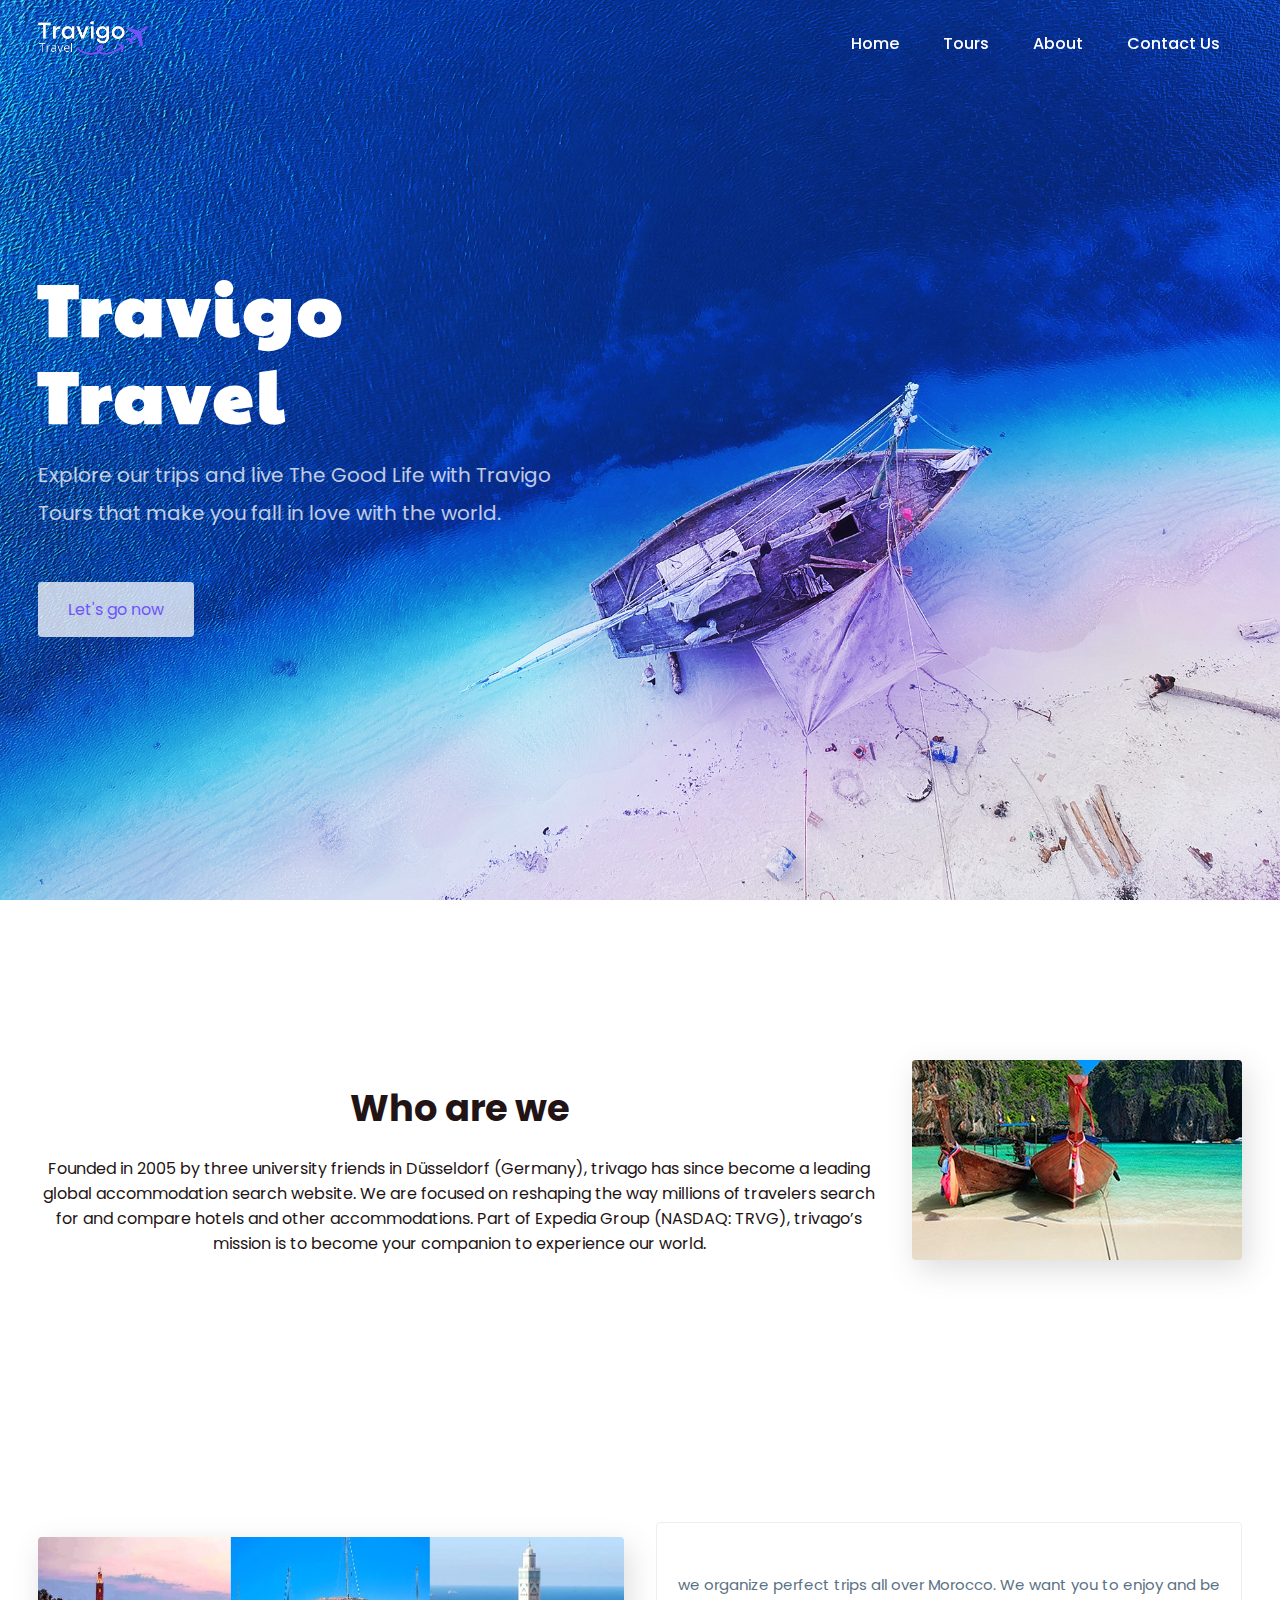
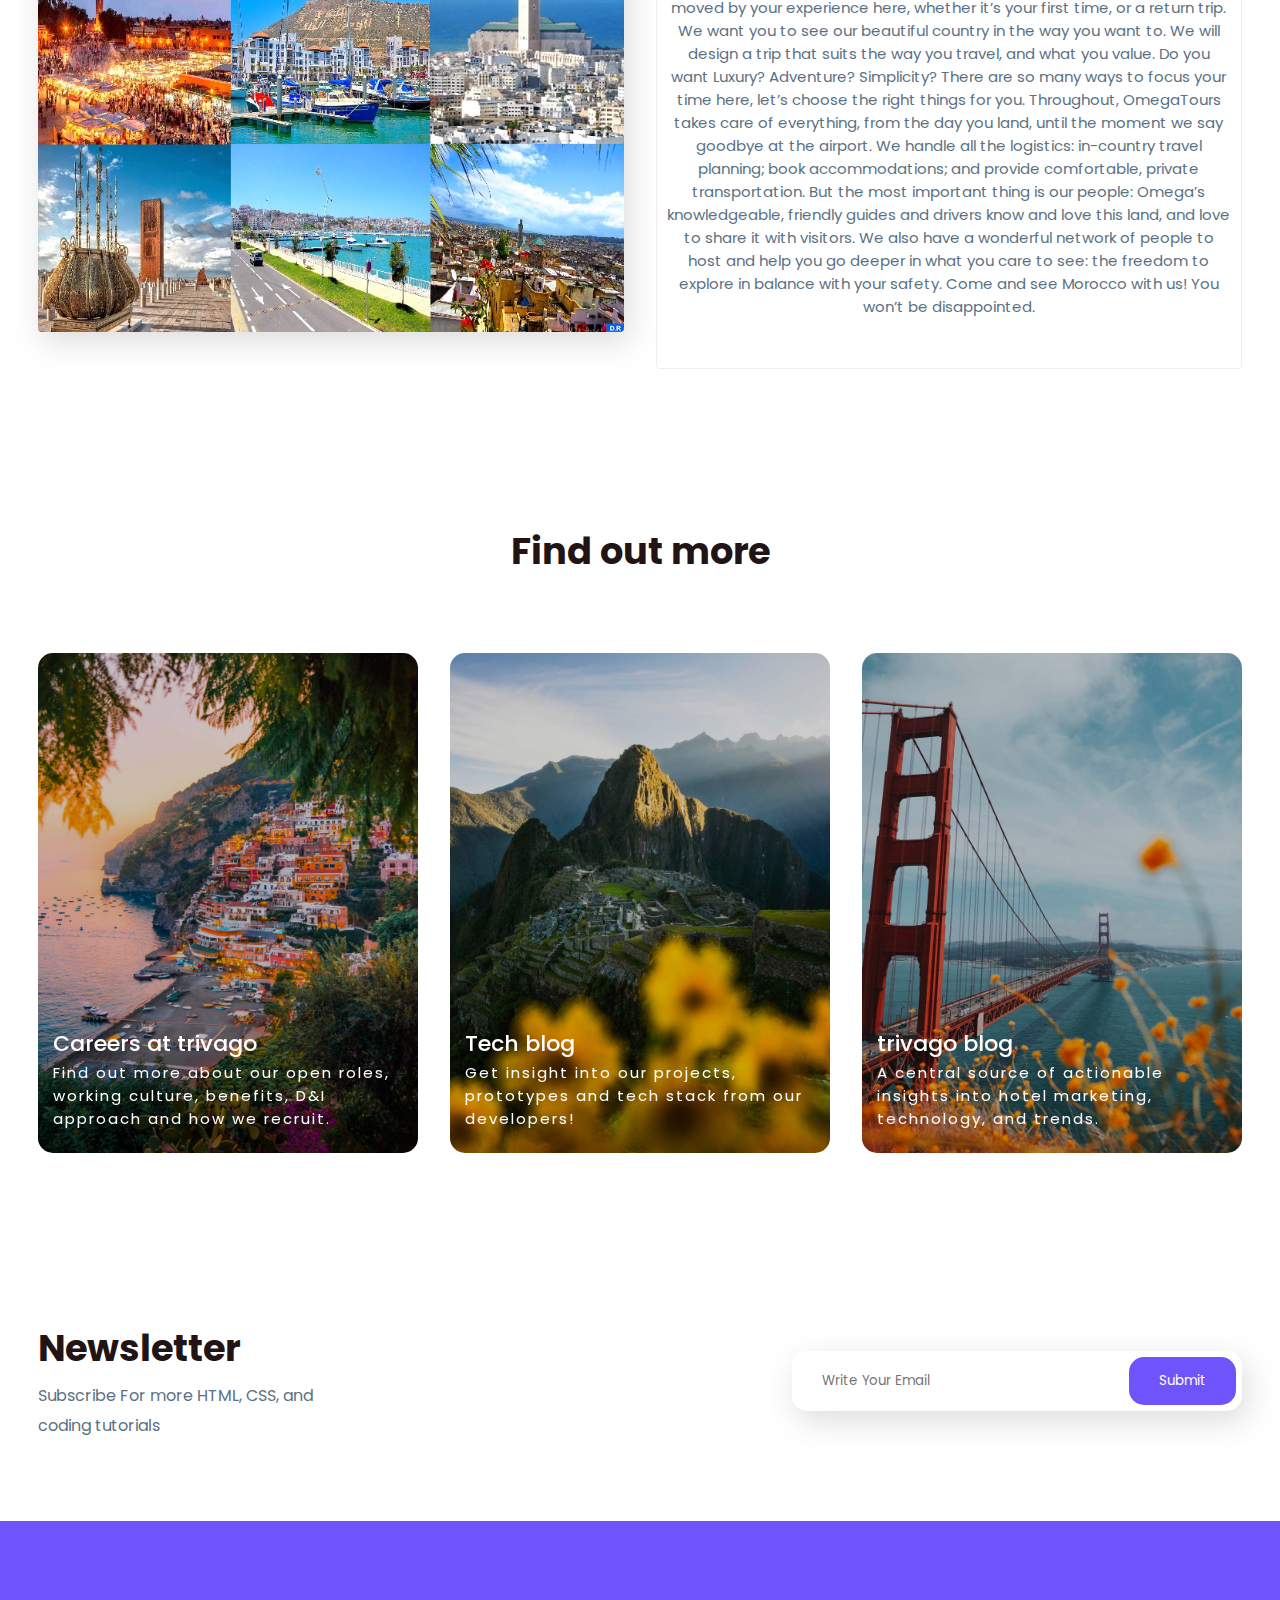
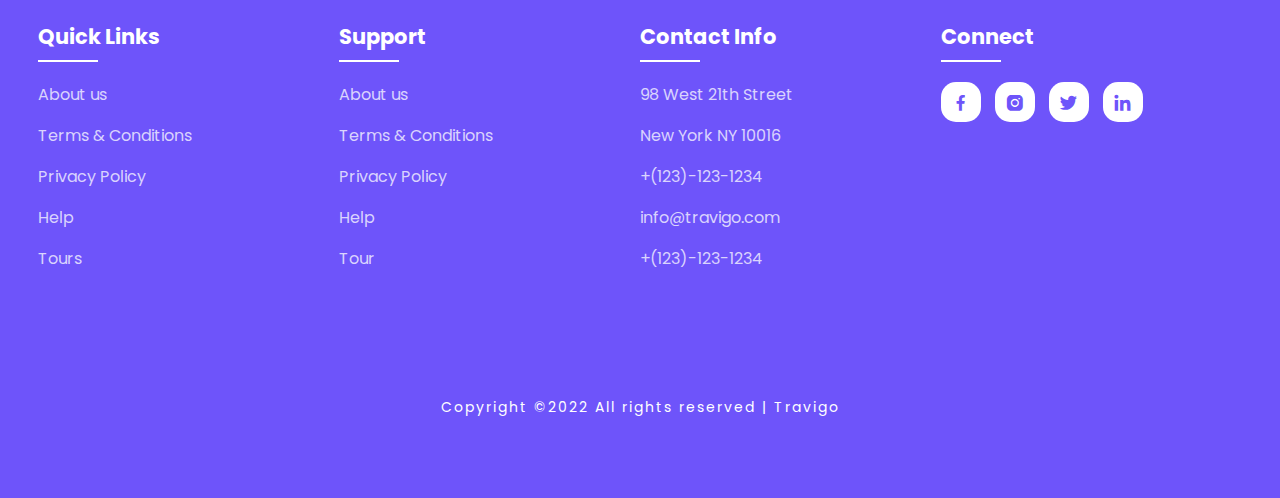
==== about.html @ 65f476f2 "upload the finished template" ====
<!DOCTYPE html>
<html>
<head>
	<meta charset="utf-8">
	<meta name="viewport" content="width=device-width, initial-scale=1">
	<title>Travigo - Travel for everyone</title>
	<link rel="stylesheet" type="text/css" href="css/style.css">

	<link rel="stylesheet"
  href="https://unpkg.com/boxicons@latest/css/boxicons.min.css">

  <link rel="preconnect" href="https://fonts.googleapis.com">
  <link rel="preconnect" href="https://fonts.gstatic.com" crossorigin>
  <link href="https://fonts.googleapis.com/css2?family=Paytone+One&family=Poppins:wght@100;200;300;400;500;600;700;800;900&display=swap" rel="stylesheet">

</head>
<body>
	<!--header--->
	<header>
		<a href="index.html" class="logo">
			<img src="./img/travigo-png-black2.png" alt="Travigo Logo" width="110px" class="hide-logo" id="black-logo">
			<img src="./img/travigo-png-white2.png" alt="Travigo Logo" width="110px" id="white-logo">
		</a>
		<div class="bx bx-menu" id="menu-icon"></div>

		<ul class="navbar">
			<li><a href="index.html">Home</a></li>
			<li><a href="tours.html">Tours</a></li>
			<li><a href="about.html">About</a></li>
			<li><a href="contact.html">Contact Us</a></li>
		</ul>
	</header>

	<!--Home section--->
	<section class="home" id="home">
		<div class="home-text">
			<h1>Travigo <br> Travel</h1>
			<p>Explore our trips and live The Good Life with Travigo <br> Tours that make you fall in love with the world.</p>
			<a href="#" class="home-btn">Let's go now</a>
		</div>
	</section>

	<!--container--->
	<section class="container">

		<div class="row-items">
			<div class="container">
				
				<div class="title">
					<h2>Who are we</h2>
				</div>
				<br>
				<p>Founded in 2005 by three university friends in Düsseldorf (Germany), trivago has since become a leading global accommodation search website. We are focused on reshaping the way millions of travelers search for and compare hotels and other accommodations. Part of Expedia Group (NASDAQ: TRVG), trivago’s mission is to become your companion to experience our world. </p>
			</div>
			<div class="container-img-b">
				<img src="img/tourism.jpg">
			</div>

		</div>
	</section>

	<!--container--->
	<section class="container">
		<div class="row-items">
			<div class="container-img-b">
				<img src="img/maroc.jpg">
			</div>
			<div class="container-box">
				<p>we organize perfect trips all over Morocco.
					We want you to enjoy and be moved by your experience here, whether it’s your first time, or a return trip.
					
					We want you to see our beautiful country in the way you want to.
					
					We will design a trip that suits the way you travel, and what you value.
					
					Do you want Luxury? Adventure? Simplicity? There are so many ways to focus your time here, let’s choose the right things for you.
					
					Throughout, OmegaTours takes care of everything, from the day you land, until the moment we say goodbye at the airport.
					
					We handle all the logistics: in-country travel planning; book accommodations; and provide comfortable, private transportation.
					
					But the most important thing is our people: Omega’s knowledgeable, friendly guides and drivers know and love this land, and love to share it with visitors.
					
					We also have a wonderful network of people to host and help you go deeper in what you care to see: the freedom to explore in balance with your safety.
					Come and see Morocco with us! You won’t be disappointed. </p>
			</div>
			

		</div>
	</section>

	<!--destination section--->
	<section class="destination" id="destination">
		<div class="title">
			<h2>Find out more</h2>
		</div>

		<div class="destination-content">
			<div class="blog-content">
				<img src="img/img-1.jpg">
				<h5>Careers at trivago</h5>
				<p>Find out more about our open roles, working culture, benefits, D&I approach and how we recruit.</p>
			</div>

			<div class="blog-content">
				<img src="img/img-2.jpg">
				<h5>Tech blog</h5>
				<p>Get insight into our projects, prototypes and tech stack from our developers!</p>
			</div>

			<div class="blog-content">
				<img src="img/img-3.jpg">
				<h5>trivago blog</h5>
				<p>A central source of actionable insights into hotel marketing, technology, and trends.</p>
			</div>

		</div>
	</section>

	<!--Newsletter--->
	<section class="newsletter">
		<div class="news-text">
			<h2>Newsletter</h2>
			<p>Subscribe For more HTML, CSS, and <br> coding tutorials</p>
		</div>

		<div class="send">
			<form>
				<input type="email" placeholder="Write Your Email" required>
				<input type="submit" value="Submit">
			</form>
		</div>
	</section>

	<!--footer--->
	<section id="contact">
		<div class="footer">
			<div class="main">
				<div class="list">
					<h4>Quick Links</h4>
					<ul>
						<li><a href="#">About us</a></li>
						<li><a href="#">Terms & Conditions</a></li>
						<li><a href="#">Privacy Policy</a></li>
						<li><a href="#">Help</a></li>
						<li><a href="#">Tours</a></li>
					</ul>
				</div>

				<div class="list">
					<h4>Support</h4>
					<ul>
						<li><a href="#">About us</a></li>
						<li><a href="#">Terms & Conditions</a></li>
						<li><a href="#">Privacy Policy</a></li>
						<li><a href="#">Help</a></li>
						<li><a href="#">Tour</a></li>
					</ul>
				</div>

				<div class="list">
					<h4>Contact Info</h4>
					<ul>
						<li><a href="#">98 West 21th Street</a></li>
						<li><a href="#">New York NY 10016</a></li>
						<li><a href="#">+(123)-123-1234</a></li>
						<li><a href="#">info@travigo.com</a></li>
						<li><a href="#">+(123)-123-1234</a></li>
					</ul>
				</div>

				<div class="list">
					<h4>Connect</h4>
					<div class="social">
						<a href="#"><i class='bx bxl-facebook' ></i></a>
						<a href="#"><i class='bx bxl-instagram-alt' ></i></a>
						<a href="#"><i class='bx bxl-twitter' ></i></a>
						<a href="#"><i class='bx bxl-linkedin' ></i></a>
					</div>
				</div>
			</div>
		</div>

		<div class="end-text">
			<p>Copyright ©2022 All rights reserved | Travigo</p>
		</div>
	</section>

	<!--link to js--->
	<script type="text/javascript" src="js/script.js"></script>

</body>
</html>
---- css/style.css ----
*{
	padding: 0;
	margin: 0;
	box-sizing: border-box;
	font-family: 'Poppins', sans-serif;
	text-decoration: none;
	list-style: none;
	scroll-behavior: smooth;
}
:root{
	--bg-color: #fff;
	--text-color: #221314;
	--second-color: #5a7184;
	--main-color: #6e54fa;
	--big-font: 6rem;
	--h2-font: 3rem;
	--p-font: 1.1rem;
}
body{
	background: var(--bg-color);
	color: var(--text-color);
}

header{
	position: fixed;
	top: 0;
	right: 0;
	width: 100%;
	z-index: 1000;
	display: flex;
	align-items: center;
	justify-content: space-between;
	background: transparent;
	padding: 30px 18%;
	transition: ease .40s;
}
.logo{
	font-size: 35px;
	font-weight: 600;
	letter-spacing: 1px;
	color: var(--bg-color);
}
.navbar{
	display: flex;
}
.navbar a{
	color: var(--bg-color);
	font-size: var(--p-font);
	font-weight: 500;
	padding: 10px 22px;
	border-radius: 4px;
	transition: ease .40s;
}
.navbar a:hover{
	background: var(--bg-color);
	color: var(--text-color);
	box-shadow: 5px 10px 30px rgb(85 85 85 / 20%);
	border-radius: 4px;
}
#menu-icon{
	color: #000;
	font-size: 35px;
	z-index: 10001;
	cursor: pointer;
	display: none;
}

section{
	padding: 80px 18%;
}
.home{
	position: relative;
	width: 100%;
	height: 100vh;
	background: url(../img/background.jpg);
	background-size: cover;
	background-position: center;
	display: grid;
	grid-template-columns: repeat(1, 1fr);
	align-items: center;
}
/* tours background */
.tours {
	background: url(../img/tours/6.jpg) no-repeat center center / cover;
}
/* contact background */
.contact {
	background: url(../img/tours/7.jpg) no-repeat center center / cover;
}
.home-text h1{
	font-size: var(--big-font);
	line-height: 1.2;
	color: var(--bg-color);
	font-family: 'Paytone One', sans-serif;
	letter-spacing: 4px;
	margin-bottom: 20px;
}
.home-text p{
	color: #ffffffbf;
	font-size: 20px;
	font-weight: 400;
	line-height: 38px;
	margin-bottom: 50px;
}
.home-btn{
	display: inline-block;
	font-size: 16px;
	padding: 15px 30px;
	background: #ffffffbf;
	color: var(--main-color);
	border-radius: 4px;
	transition: ease .40s;
}
.home-btn:hover{
	background: var(--bg-color);
	transform: scale(1.1);
}
header.sticky{
	background: var(--bg-color);
	padding: 10px 18%;
	box-shadow: rgba(33,35,38, 0.1) 0px 10px 10px -10px;
}
.sticky .logo{
	color: var(--text-color);
}
.hide-logo {
	display: none;
}
.sticky .navbar a{
	color: var(--text-color);
} 

.text h2{
	font-size: var(--h2-font);
	line-height: 1.1;
}
.row-items{
	display: grid;
	grid-template-columns: repeat(auto-fit, minmax(250px, auto));
	grid-gap: 2rem;
	align-items: center;
	text-align: center;
	margin-top: 5rem;
}
.container-box{
	background: var(--bg-color);
	border: 1px solid #f0eded;
	padding: 50px 10px;
	border-radius: 4px;
	transition: all 1s ease 0s;
	cursor: pointer;
}
.container-img img{
	height: 85px;
	width: 85px;
	padding: 15px;
	background: var(--bg-color);
	box-shadow: 5px 10px 30px rgb(85 85 85 / 20%);
	border-radius: 4px;
	margin-bottom: 15px;
	cursor: pointer;
}
.container-img-b img{
	width: 100%;
	background: var(--bg-color);
	box-shadow: 5px 10px 30px rgb(85 85 85 / 20%);
	border-radius: 4px;
	margin-bottom: 15px;
	cursor: pointer;
}
.container-box h4{
	font-size: 24px;
	font-weight: 600;
	margin-bottom: 8px;
}
.container-box p{
	font-size: 15px;
	color: var(--second-color);
}
.container-box:hover{
	box-shadow: 5px 30px 56.1276px rgb(55 55 55 / 12%);
	border: 1px solid transparent;
	transform: translateY(-3px);
}

.title{
	text-align: center;
}
.title h2{
	font-size: var(--h2-font);
	line-height: 1.2;
}
.package-content{
	display: grid;
	grid-template-columns: repeat(auto-fit, minmax(200px, auto));
	grid-gap: 2rem;
	align-items: center;
	margin-top: 5rem;
}
.thum{
	position: relative;
	transition: all .3s cubic-bezier(.445,.05,.55,.95);
	will-change: filter;
	cursor: pointer;
}
.thum img{
	width: 100%;
	height: auto;
}
.thum h3{
	position: absolute;
	font-size: 30px;
	font-weight: 600;
	text-align: right;
	color: var(--bg-color);
	top: 36px;
	right: 40px;
}
.dest-content{
	display: flex;
	flex-wrap: wrap;
	align-items: center;
	justify-content: space-between;
	padding-top: 24px;
}
.stars i{
	color: var(--main-color);
	font-size: 20px;
}
.location h4{
	font-size: 24px;
	font-weight: 600;
	margin-bottom: 8px;
}
.location p{
	font-size: 15px;
	color: var(--second-color);
}
.thum:hover{
	filter: brightness(100%) hue-rotate(45deg);
	transform: scale(1.04);
}

.destination-content{
	display: grid;
	grid-template-columns: repeat(auto-fit, minmax(340px, auto));
	grid-gap: 2rem;
	align-items: center;
	margin-top: 5rem;
}
.col-content, .blog-content{
	position: relative;
}
.col-content img, .blog-content img{
	width: 100%;
	height: 500px;
	object-fit: cover;
	border-radius: 15px;
	filter: brightness(80%);
	transition: all .3s cubic-bezier(.495,.05,.55,.95);
	will-change: filter;
}
.col-content h5{
	position: absolute;
	font-size: 22px;
	font-weight: 500;
	color: var(--bg-color);
	left: 15px;
	bottom: 60px;
}
.blog-content h5{
	position: absolute;
	font-size: 22px;
	font-weight: 500;
	color: var(--bg-color);
	left: 15px;
	bottom: 100px;
}
.col-content p, .blog-content p{
	position: absolute;
	font-size: 15px;
	color: var(--bg-color);
	left: 15px;
	bottom: 30px;
	letter-spacing: 2px;
}
.col-content img:hover{
	filter: brightness(100%) hue-rotate(45deg);
	transform: scale(1.04);
	cursor: pointer;
}
.blog-content img:hover{
	filter: brightness(30%);
	-webkit-filter: brightness(30%);
    -webkit-transition: all 1s ease;
    -moz-transition: all 1s ease;
    -o-transition: all 1s ease;
    -ms-transition: all 1s ease;
    transition: all 1s ease;
	cursor: pointer;
}

.newsletter{
	display: flex;
	flex-wrap: wrap;
	align-items: center;
	justify-content: space-between;
	grid-gap: 3rem;
}
.news-text h2{
	font-size: var(--h2-font);
	margin-bottom: 5px;
}
.news-text p{
	font-size: var(--p-font);
	color: var(--second-color);
	line-height: 30px;
}
.newsletter form{
	max-width: 100%;
	width: 450px;
	position: relative;
}
.newsletter form input:first-child{
	display: inline-block;
	width: 100%;
	padding: 20px 150px 20px 30px;
	box-shadow: 5px 10px 30px rgb(85 85 85 / 20%);
	outline: none;
	border: none;
	border-radius: 15px;
}
.newsletter form input:last-child{
	display: inline-block;
	position: absolute;
	outline: none;
	border: none;
	padding: 14px 30px;
	border-radius: 15px;
	background: var(--main-color);
	color: var(--bg-color);
	top: 6px;
	right: 6px;
	cursor: pointer;
}

#contact{
	background: var(--main-color);
}
.main{
	display: flex;
	flex-wrap: wrap;
}
.footer{
	padding: 20px 0;
}
.list{
	width: 25%;
}
.list h4{
	font-size: 21px;
	color: var(--bg-color);
	margin-bottom: 30px;
	position: relative;
}
.list h4::before{
	content: "";
	position: absolute;
	height: 2px;
	width: 60px;
	left: 0;
	bottom: -10px;
	background: var(--bg-color);
}
.list ul li:not(last-child) {
	margin-bottom: 16px;
}
.list ul li a{
	color: #ffffffbf;
	font-size: var(--p-font);
	display: block;
	transition: .3s;
}
.list ul li a:hover{
	color: var(--bg-color);
	transform: translateX(14px);
}
.list .social a{
	height: 40px;
	width: 40px;
	background: var(--bg-color);
	color: var(--main-color);
	display: inline-flex;
	align-items: center;
	justify-content: center;
	font-size: 21px;
	border-radius: 15px;
	transition: .3s;
	margin-right: 10px;
}
.list .social a:hover{
	transform: scale(1.1);
}
.end-text{
	text-align: center;
	padding-top: 90px;
}
.end-text p{
	color: var(--bg-color);
	font-size: 14px;
	letter-spacing: 2px;
}

@media (max-width: 1400px){
	header{
		padding: 17px 3%;
		transition: .2s;
	}
	header.sticky{
		padding: 10px 3%;
		transition: .2s;
	}
	section{
		padding: 80px 3%;
		transition: .2s;
	}
	:root{
		--big-font: 4.5rem;
	  --h2-font: 2.3rem;
	  --p-font: 1rem;
	  transition: .2s;
	}
}

@media (max-width: 1040px){
	#menu-icon{
		display: block;
	}
	.stick #menu-icon{
		color: var(--text-color);
	}
	.home{
		height: 88vh;
	}
	.navbar{
		position: absolute;
		top: 0;
		right: -100%;
		width: 270px;
		height: 120vh;
		background: #1067cc;
		display: flex;
		flex-direction: column;
		align-items: center;
		padding: 150px 30px;
		transition: 0.5s all;
	}
	.navbar a{
		display: block;
		margin: 1.2rem 0;
	}
	.sticky .navbar a{
		color: var(--bg-color);
	}
	.navbar a:hover{
		color: var(--text-color);
	}
	.open{
		right: 0;
	}
	.list{
		width: 50%;
		margin-bottom: 12px;
	}
}

@media (max-width: 575px){
	.list{
		width: 100%;
	}
	.newsletter form{
		width: 350px;
	}
	:root{
		--big-font: 3.8rem;
	  --h2-font: 1.8rem;
	  transition: .2s;
	}
	.text{
		text-align: center;
	}
	.home{
		height: 85vh;
		transition: .2s;
	}
}
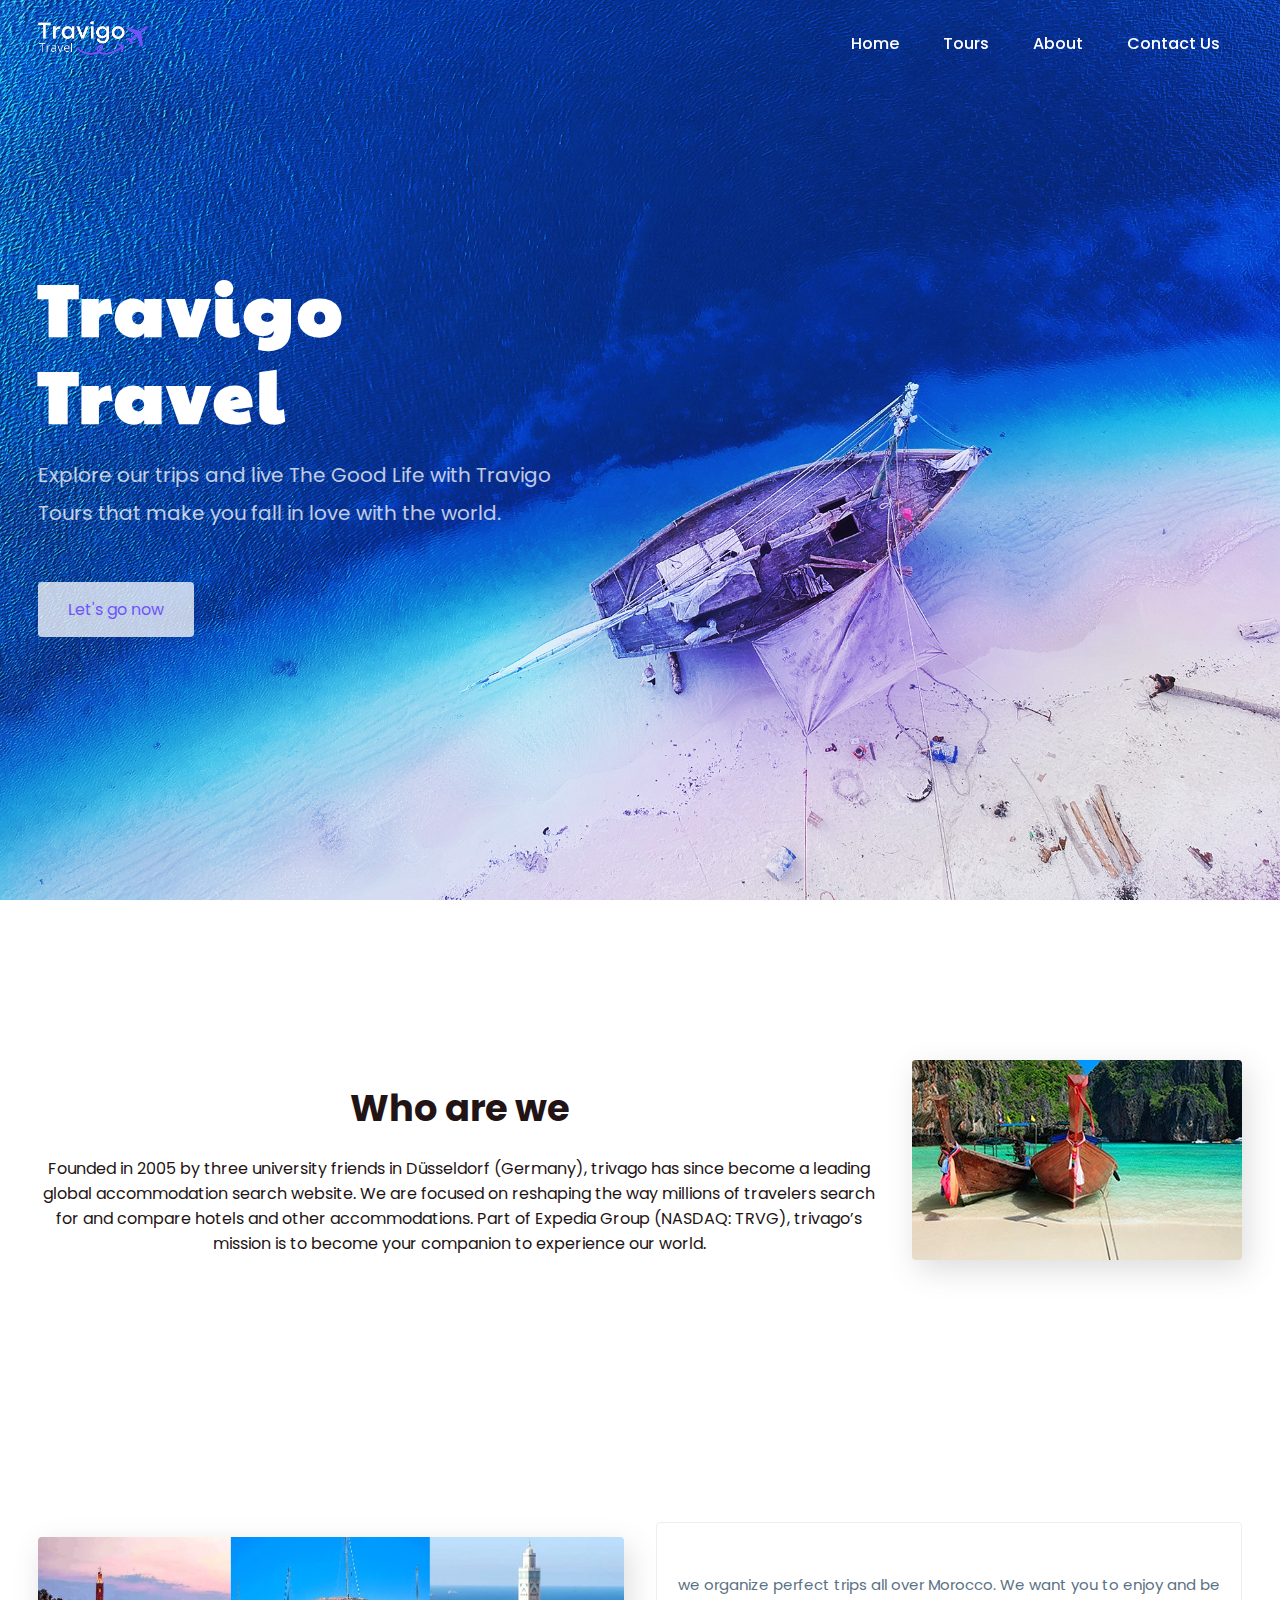
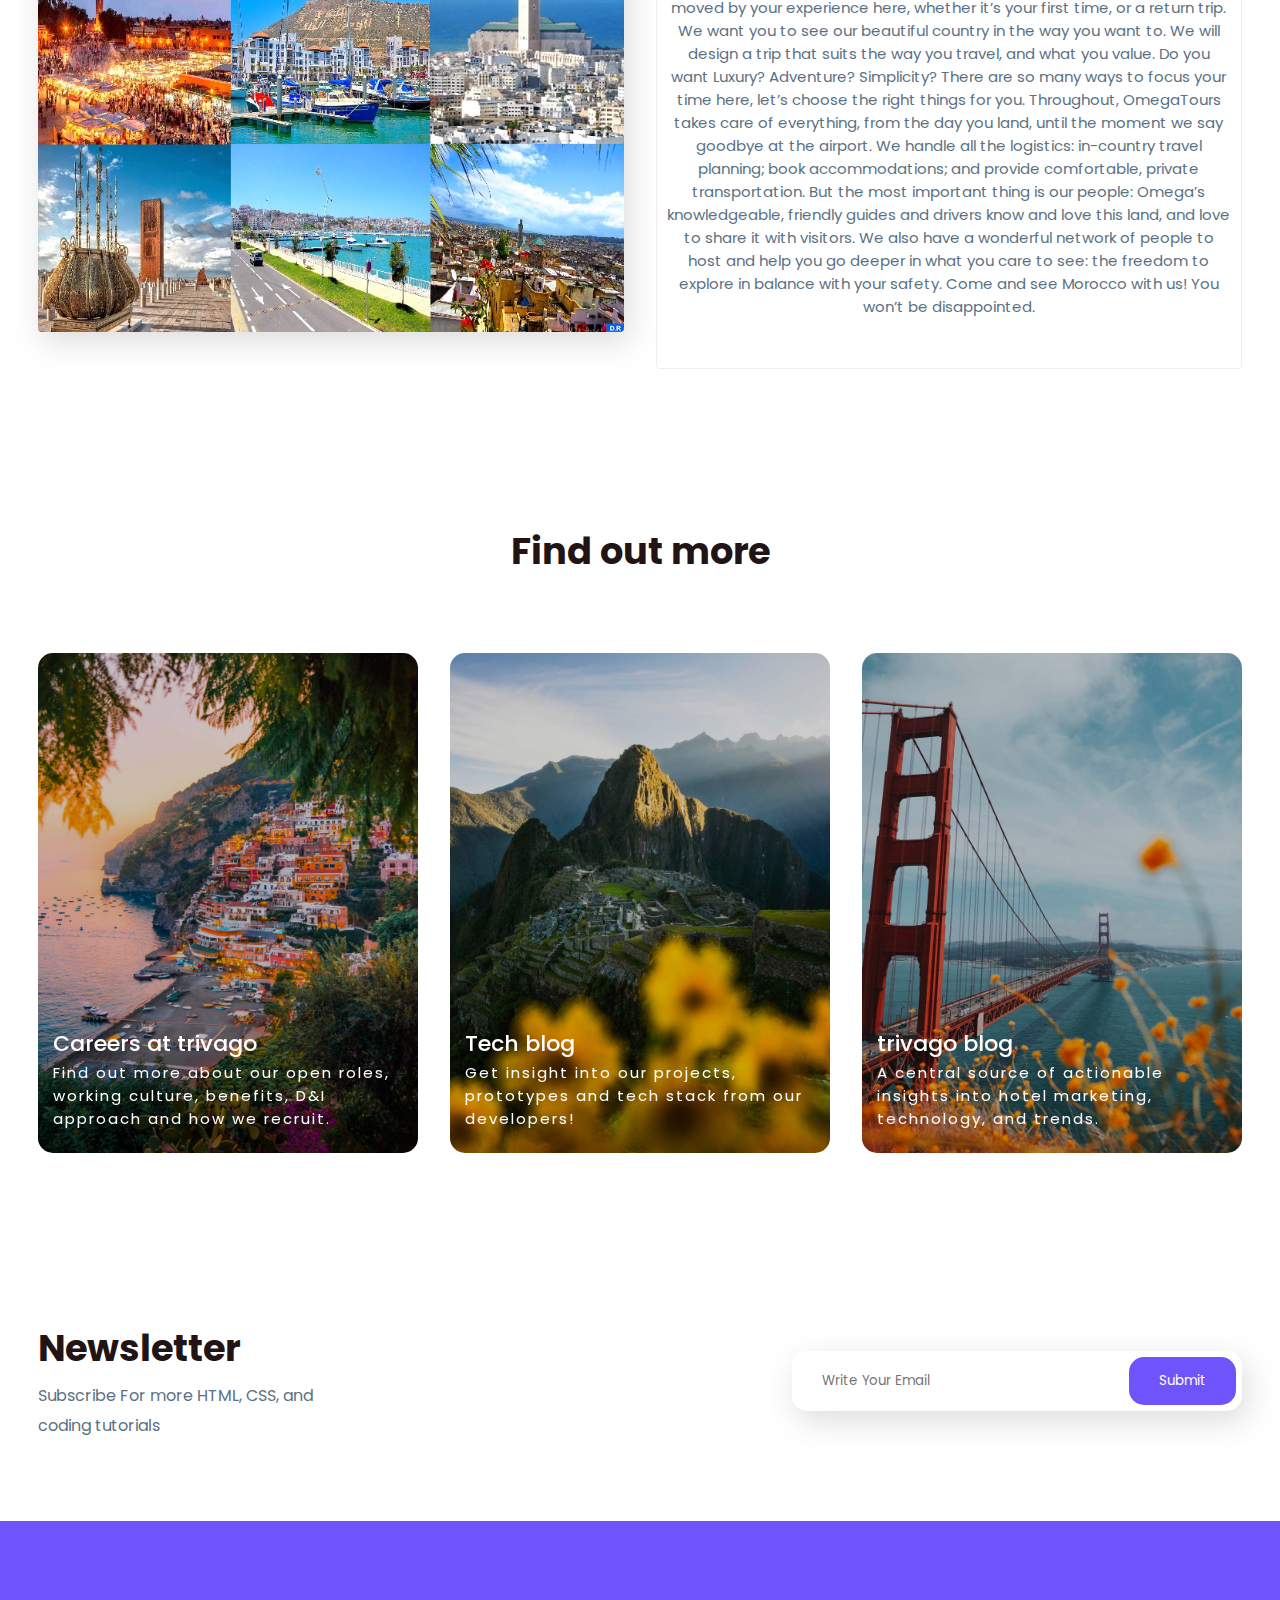
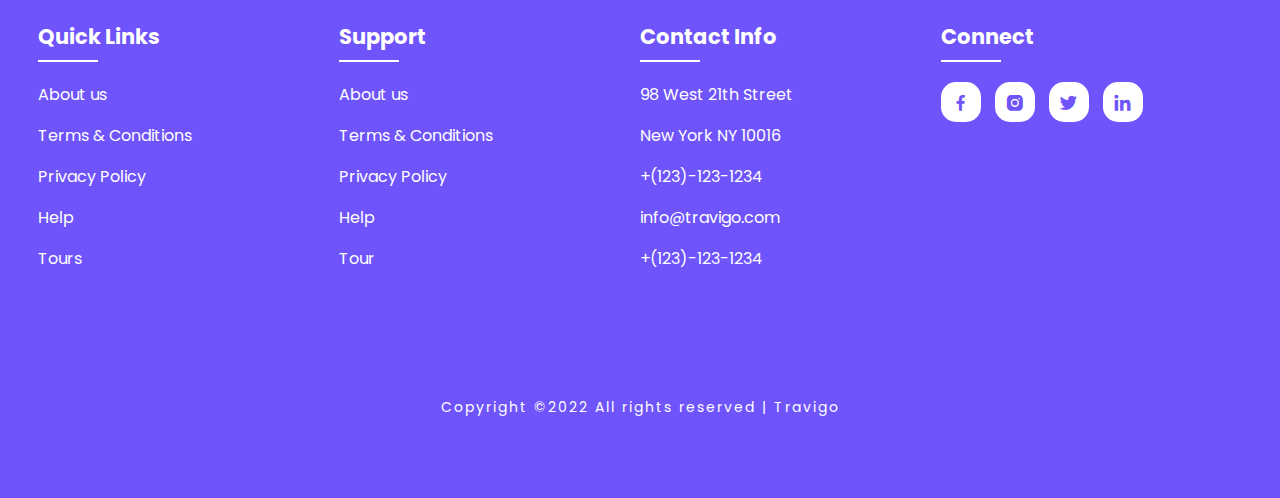
==== commit b727239e: "upload the finished template" ====
--- a/about.html
+++ b/about.html
@@ -1,9 +1,11 @@
 <!DOCTYPE html>
-<html>
+<html lang="en">
 <head>
 	<meta charset="utf-8">
 	<meta name="viewport" content="width=device-width, initial-scale=1">
-	<title>Travigo - Travel for everyone</title>
+	<meta name="description" content="Trivago - a Travel Agency that make you fall in love with the world, by providing awesome planning tours to outstanding world distinations.">
+	<meta name="keywords" content="travel agency online travel agent tours world explore traveling travel honeymoon beaches summer">
+	<title>Travigo - Our Story</title>
 	<link rel="stylesheet" type="text/css" href="css/style.css">
 
 	<link rel="stylesheet"
--- a/css/style.css
+++ b/css/style.css
@@ -376,7 +376,7 @@
 	margin-bottom: 16px;
 }
 .list ul li a{
-	color: #ffffffbf;
+	color: #ffffff;
 	font-size: var(--p-font);
 	display: block;
 	transition: .3s;
